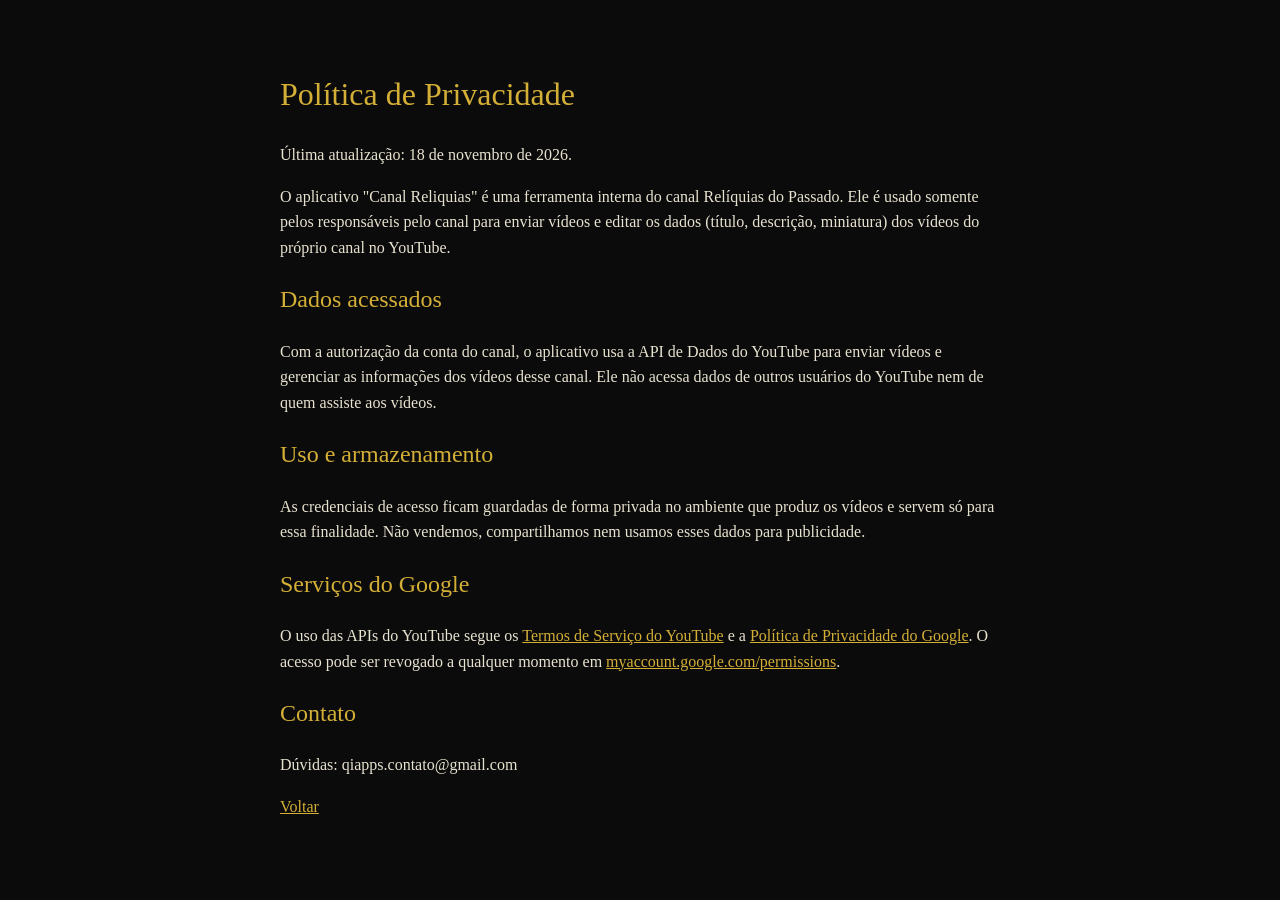
==== privacidade.html @ adabe544 "Página inicial e política de privacidade do app Canal Reliquias Co-Authored-By: Claude Opus 5.5 <nor" ====
<!doctype html>
<html lang="pt-BR">
<head>
<meta charset="utf-8">
<meta name="viewport" content="width=device-width, initial-scale=1">
<title>Política de Privacidade</title>
<style>
body{margin:0;background:#0b0b0b;color:#e8e2d0;font-family:Georgia,serif;line-height:1.6}
main{max-width:720px;margin:0 auto;padding:48px 16px}
h1,h2{color:#d4af37;font-weight:normal}
a{color:#d4af37}
</style>
</head>
<body>
<main>
<h1>Política de Privacidade</h1>
<p>Última atualização: 18 de novembro de 2026.</p>
<p>O aplicativo "Canal Reliquias" é uma ferramenta interna do canal Relíquias do Passado. Ele é usado somente pelos responsáveis pelo canal para enviar vídeos e editar os dados (título, descrição, miniatura) dos vídeos do próprio canal no YouTube.</p>
<h2>Dados acessados</h2>
<p>Com a autorização da conta do canal, o aplicativo usa a API de Dados do YouTube para enviar vídeos e gerenciar as informações dos vídeos desse canal. Ele não acessa dados de outros usuários do YouTube nem de quem assiste aos vídeos.</p>
<h2>Uso e armazenamento</h2>
<p>As credenciais de acesso ficam guardadas de forma privada no ambiente que produz os vídeos e servem só para essa finalidade. Não vendemos, compartilhamos nem usamos esses dados para publicidade.</p>
<h2>Serviços do Google</h2>
<p>O uso das APIs do YouTube segue os <a href="https://www.youtube.com/t/terms">Termos de Serviço do YouTube</a> e a <a href="https://policies.google.com/privacy">Política de Privacidade do Google</a>. O acesso pode ser revogado a qualquer momento em <a href="https://myaccount.google.com/permissions">myaccount.google.com/permissions</a>.</p>
<h2>Contato</h2>
<p>Dúvidas: qiapps.contato@gmail.com</p>
<p><a href="index.html">Voltar</a></p>
</main>
</body>
</html>
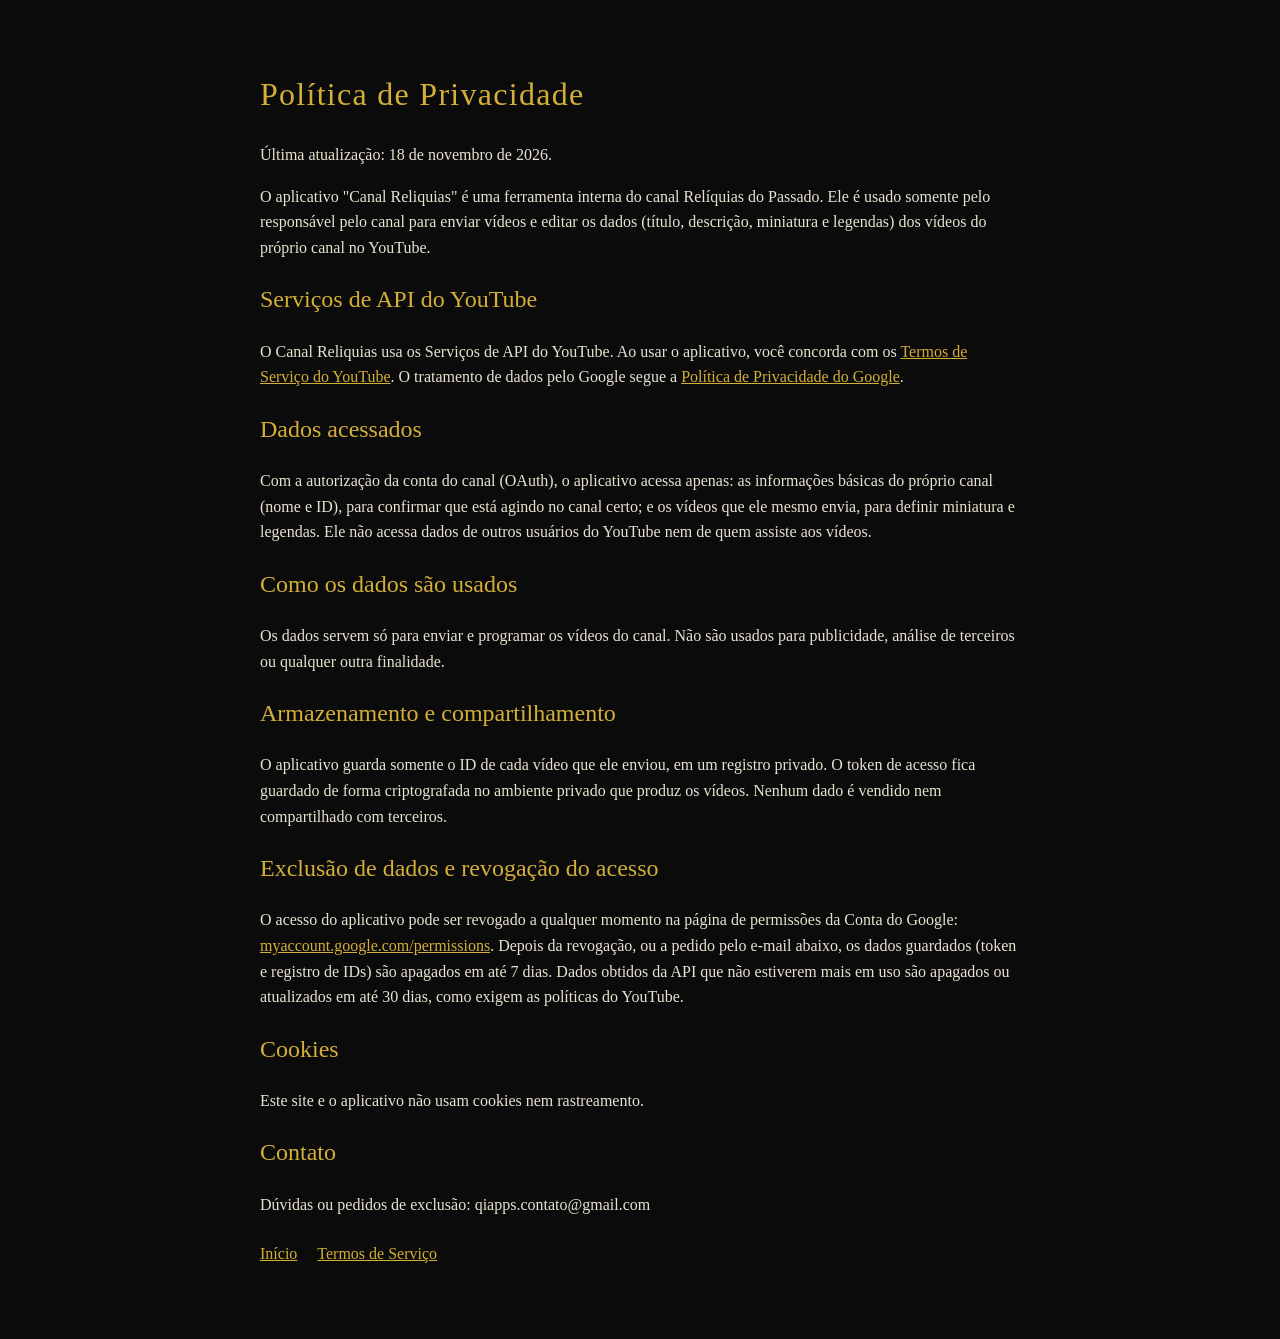
==== commit 77b295a6: "Termos de Serviço, marca do YouTube e política de privacidade completa Co-Authored-By: Claude Opus 5" ====
--- a/privacidade.html
+++ b/privacidade.html
@@ -4,27 +4,35 @@
 <meta charset="utf-8">
 <meta name="viewport" content="width=device-width, initial-scale=1">
 <title>Política de Privacidade</title>
-<style>
-body{margin:0;background:#0b0b0b;color:#e8e2d0;font-family:Georgia,serif;line-height:1.6}
-main{max-width:720px;margin:0 auto;padding:48px 16px}
-h1,h2{color:#d4af37;font-weight:normal}
-a{color:#d4af37}
-</style>
+<link rel="stylesheet" href="estilo.css">
 </head>
 <body>
 <main>
 <h1>Política de Privacidade</h1>
 <p>Última atualização: 18 de novembro de 2026.</p>
-<p>O aplicativo "Canal Reliquias" é uma ferramenta interna do canal Relíquias do Passado. Ele é usado somente pelos responsáveis pelo canal para enviar vídeos e editar os dados (título, descrição, miniatura) dos vídeos do próprio canal no YouTube.</p>
+<p>O aplicativo "Canal Reliquias" é uma ferramenta interna do canal Relíquias do Passado. Ele é usado somente pelo responsável pelo canal para enviar vídeos e editar os dados (título, descrição, miniatura e legendas) dos vídeos do próprio canal no YouTube.</p>
+
+<h2>Serviços de API do YouTube</h2>
+<p>O Canal Reliquias usa os Serviços de API do YouTube. Ao usar o aplicativo, você concorda com os <a href="https://www.youtube.com/t/terms">Termos de Serviço do YouTube</a>. O tratamento de dados pelo Google segue a <a href="https://policies.google.com/privacy">Política de Privacidade do Google</a>.</p>
+
 <h2>Dados acessados</h2>
-<p>Com a autorização da conta do canal, o aplicativo usa a API de Dados do YouTube para enviar vídeos e gerenciar as informações dos vídeos desse canal. Ele não acessa dados de outros usuários do YouTube nem de quem assiste aos vídeos.</p>
-<h2>Uso e armazenamento</h2>
-<p>As credenciais de acesso ficam guardadas de forma privada no ambiente que produz os vídeos e servem só para essa finalidade. Não vendemos, compartilhamos nem usamos esses dados para publicidade.</p>
-<h2>Serviços do Google</h2>
-<p>O uso das APIs do YouTube segue os <a href="https://www.youtube.com/t/terms">Termos de Serviço do YouTube</a> e a <a href="https://policies.google.com/privacy">Política de Privacidade do Google</a>. O acesso pode ser revogado a qualquer momento em <a href="https://myaccount.google.com/permissions">myaccount.google.com/permissions</a>.</p>
+<p>Com a autorização da conta do canal (OAuth), o aplicativo acessa apenas: as informações básicas do próprio canal (nome e ID), para confirmar que está agindo no canal certo; e os vídeos que ele mesmo envia, para definir miniatura e legendas. Ele não acessa dados de outros usuários do YouTube nem de quem assiste aos vídeos.</p>
+
+<h2>Como os dados são usados</h2>
+<p>Os dados servem só para enviar e programar os vídeos do canal. Não são usados para publicidade, análise de terceiros ou qualquer outra finalidade.</p>
+
+<h2>Armazenamento e compartilhamento</h2>
+<p>O aplicativo guarda somente o ID de cada vídeo que ele enviou, em um registro privado. O token de acesso fica guardado de forma criptografada no ambiente privado que produz os vídeos. Nenhum dado é vendido nem compartilhado com terceiros.</p>
+
+<h2>Exclusão de dados e revogação do acesso</h2>
+<p>O acesso do aplicativo pode ser revogado a qualquer momento na página de permissões da Conta do Google: <a href="https://myaccount.google.com/permissions">myaccount.google.com/permissions</a>. Depois da revogação, ou a pedido pelo e-mail abaixo, os dados guardados (token e registro de IDs) são apagados em até 7 dias. Dados obtidos da API que não estiverem mais em uso são apagados ou atualizados em até 30 dias, como exigem as políticas do YouTube.</p>
+
+<h2>Cookies</h2>
+<p>Este site e o aplicativo não usam cookies nem rastreamento.</p>
+
 <h2>Contato</h2>
-<p>Dúvidas: qiapps.contato@gmail.com</p>
-<p><a href="index.html">Voltar</a></p>
+<p>Dúvidas ou pedidos de exclusão: qiapps.contato@gmail.com</p>
+<nav><a href="index.html">Início</a><a href="termos.html">Termos de Serviço</a></nav>
 </main>
 </body>
 </html>
--- a/estilo.css
+++ b/estilo.css
@@ -0,0 +1,9 @@
+body{margin:0;background:#0b0b0b;color:#e8e2d0;font-family:Georgia,serif;line-height:1.6}
+main{max-width:760px;margin:0 auto;padding:48px 16px}
+h1,h2{color:#d4af37;font-weight:normal}
+h1{letter-spacing:.04em}
+a{color:#d4af37}
+nav{display:flex;gap:20px;flex-wrap:wrap;margin:24px 0}
+footer{margin-top:48px;font-size:.9em;color:#9a937f;border-top:1px solid #2a2620;padding-top:16px}
+.yt{display:inline-flex;align-items:center;gap:10px;background:#fff;color:#0f0f0f;border-radius:8px;padding:8px 14px;font-family:Arial,Helvetica,sans-serif;font-size:15px;text-decoration:none}
+.yt svg{height:22px;width:auto}
